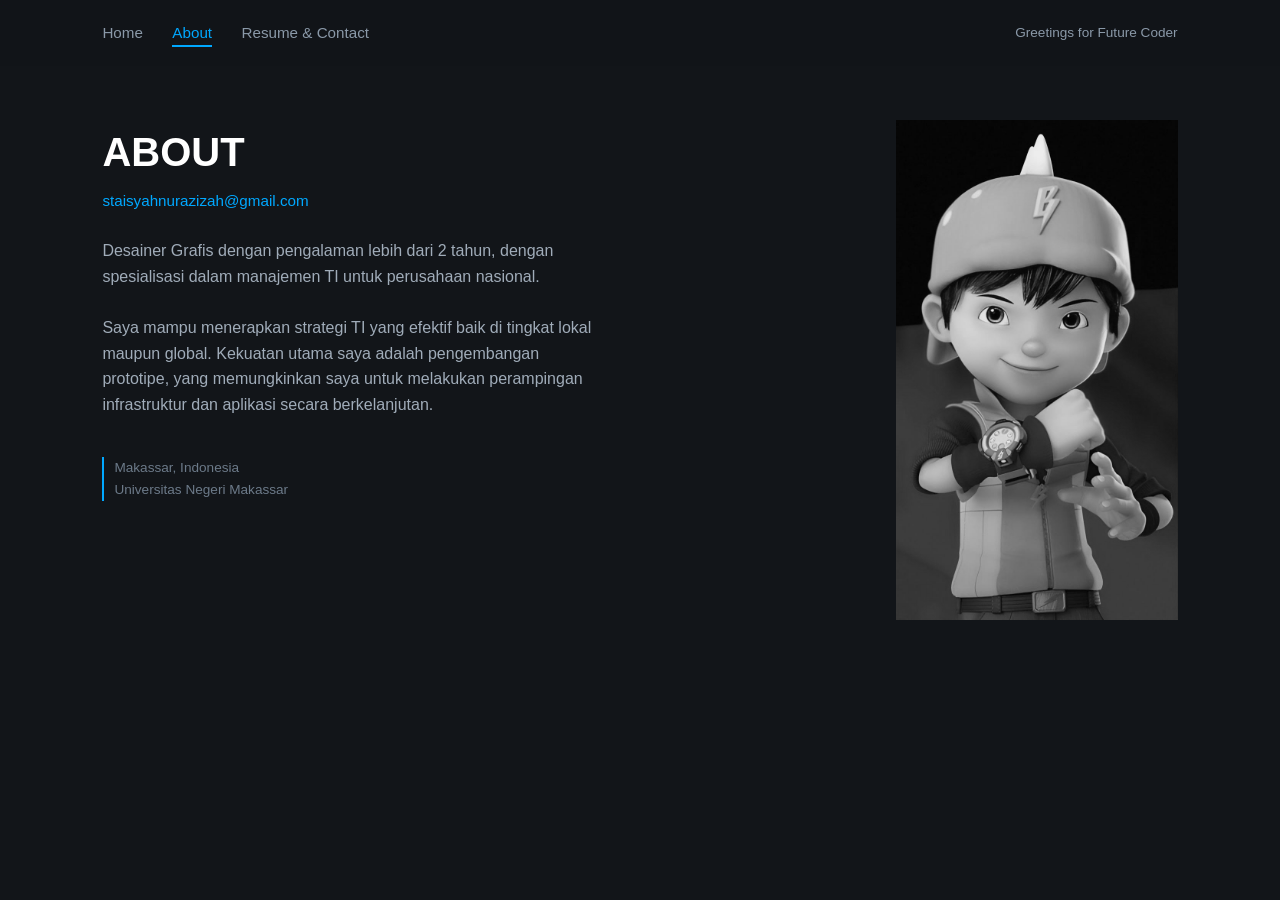
==== about.html @ e01c43ac "Commit pertama" ====
<!DOCTYPE html>
<html lang="id">
<head>
  <meta charset="UTF-8">
  <meta name="viewport" content="width=device-width, initial-scale=1.0">
  <title>About</title>
  <link rel="stylesheet" href="style.css">
</head>
<body>

  <header>
    <nav>
      <a href="index.html">Home</a>
      <a href="about.html" class="active">About</a>
      <a href="contact.html">Resume & Contact</a>
    </nav>
    <div class="komen">Greetings for Future Coder</div>
  </header>

  <main>
    <section class="about-container">
      <div class="about-content">
        <h2>ABOUT</h2>
        <a href="mailto:staisyahnurazizah@gmail.com" class="email-link">staisyahnurazizah@gmail.com</a>
        
        <p>Desainer Grafis dengan pengalaman lebih dari 2 tahun, dengan spesialisasi dalam manajemen TI untuk perusahaan nasional. <br><br>
        Saya mampu menerapkan strategi TI yang efektif baik di tingkat lokal maupun global. Kekuatan utama saya adalah pengembangan prototipe, yang memungkinkan saya untuk melakukan perampingan infrastruktur dan aplikasi secara berkelanjutan.</p>
        
        <div class="location">
          Makassar, Indonesia<br>
          Universitas Negeri Makassar
        </div>
      </div>

      <div class="about-image">
      <img src="Boboiboy.jpeg" alt="Foto Profile About" style="max-width: 420px; width: 100%; height: 500px; object-fit: cover; filter: grayscale(100%);">
    </div>
    </section>
  </main>

</body>
</html>
---- style.css ----
* {
  margin: 0;
  padding: 0;
  box-sizing: border-box;
  font-family: 'Segoe UI', Tahoma, Geneva, Verdana, sans-serif;
}

body {
  background-color: #121519;
  color: #e0e0e0;
  line-height: 1.6;
}

/* Header & Navigation */
header {
  display: flex;
  justify-content: space-between;
  align-items: center;
  padding: 20px 8%;
  background-color: rgba(18, 21, 25, 0.95);
  position: fixed;
  width: 100%;
  top: 0;
  z-index: 1000;
}

nav a {
  color: #8a99a8;
  text-decoration: none;
  margin-right: 25px;
  font-size: 0.95rem;
  transition: color 0.3s;
}

nav a:hover, 
nav a.active {
  color: #00a8ff;
  border-bottom: 2px solid #00a8ff;
  padding-bottom: 4px;
}

.komen {
  color: #8a99a8;
  font-size: 0.85rem;
}

/* Main Container */
main {
  margin-top: 80px;
  min-height: calc(100vh - 80px);
  padding: 40px 8%;
}

/* Hero Section (Home) */
.hero-container {
  display: flex;
  align-items: center;
  justify-content: space-between;
  min-height: 80vh;
  gap: 40px;
}

.hero-text {
  flex: 1;
  max-width: 550px;
}

.greeting {
  font-size: 1.5rem;
  color: #a0acb9;
  display: block;
  margin-bottom: 10px;
}

.hero-text h1 {
  font-size: 2.8rem;
  font-weight: 700;
  color: #ffffff;
  line-height: 1.2;
  margin-bottom: 8px;
}

.role {
  font-size: 1.3rem;
  font-weight: 600;
  color: #e0e0e0;
  margin-bottom: 25px;
}

.bio {
  color: #8a99a8;
  font-size: 0.95rem;
  line-height: 1.7;
  margin-bottom: 35px;
  max-width: 420px;
}

/* Link Underline Button */
.btn-underline {
  color: #ffffff;
  font-size: 1.2rem;
  font-weight: 600;
  text-decoration: none;
  border-bottom: 2px solid #ffffff;
  padding-bottom: 4px;
  transition: color 0.3s, border-color 0.3s;
}

.btn-underline:hover {
  color: #00a8ff;
  border-color: #00a8ff;
}

.hero-image {
  flex: 1;
  display: flex;
  justify-content: flex-end;
}

.hero-image img {
  width: 100%;
  max-width: 420px;
  height: auto;
  border-radius: 4px;
  object-fit: cover;
}

.about-container {
  display: flex;
  gap: 50px;
  align-items: flex-start;
}

.about-content {
  flex: 1;
}

.about-content h2 {
  font-size: 2.5rem;
  margin-bottom: 5px;
  color: #ffffff;
}

.about-content .email-link {
  color: #00a8ff;
  text-decoration: none;
  display: block;
  margin-bottom: 25px;
  font-size: 0.95rem;
}

.about-content p {
  color: #a0acb9;
  margin-bottom: 15px;
  max-width: 500px;
}

.location {
  margin-top: 40px;
  color: #6c7a89;
  font-size: 0.85rem;
  border-left: 2px solid #00a8ff;
  padding-left: 10px;
}

/* Skills & Experience Section (Contact / Resume Page) */
.grid-3-col {
  display: grid;
  grid-template-columns: repeat(auto-fit, minmax(280px, 1fr));
  gap: 40px;
  margin-top: 20px;
}

.section-title {
  font-size: 1.1rem;
  color: #ffffff;
  border-bottom: 1px solid #2a323d;
  padding-bottom: 8px;
  margin-bottom: 20px;
  text-transform: uppercase;
  letter-spacing: 1px;
}

.skill-item {
  margin-bottom: 15px;
}

.skill-info {
  display: flex;
  justify-content: space-between;
  font-size: 0.85rem;
  margin-bottom: 5px;
  color: #a0acb9;
}

.progress-bar {
  width: 100%;
  height: 6px;
  background-color: #222933;
  border-radius: 3px;
  position: relative;
}

.progress {
  height: 100%;
  background-color: #00a8ff;
  border-radius: 3px;
}

.progress::after {
  content: '';
  position: absolute;
  right: 0;
  top: -3px;
  width: 12px;
  height: 12px;
  background-color: #ffffff;
  border: 2px solid #00a8ff;
  border-radius: 50%;
}

/* Timeline */
.timeline-item {
  position: relative;
  padding-left: 30px;
  margin-bottom: 20px;
  border-left: 1px solid #2a323d;
}

.timeline-item::before {
  content: '';
  position: absolute;
  left: -6px;
  top: 0;
  width: 10px;
  height: 10px;
  border-radius: 50%;
  background-color: #00a8ff;
}

.timeline-item h4 {
  font-size: 0.95rem;
  color: #ffffff;
}

.timeline-item p {
  font-size: 0.85rem;
  color: #8a99a8;
}

.timeline-item .year {
  font-size: 0.75rem;
  color: #00a8ff;
}

/* Form Style for Contact */
form .form-group {
  margin-bottom: 15px;
}

form input, 
form textarea {
  width: 100%;
  padding: 10px;
  background-color: #1a2029;
  border: 1px solid #2a323d;
  color: #fff;
  border-radius: 4px;
}

form button {
  background-color: #00a8ff;
  color: #fff;
  border: none;
  padding: 10px 20px;
  border-radius: 20px;
  cursor: pointer;
}

/* Responsive Styles */
@media (max-width: 768px) {
  .hero-container {
    flex-direction: column-reverse;
    text-align: left;
  }
  .hero-text {
    max-width: 100%;
  }
  .bio {
    margin-left: auto;
    margin-right: auto;
  }
  .hero-image {
    justify-content: center;
  }
}
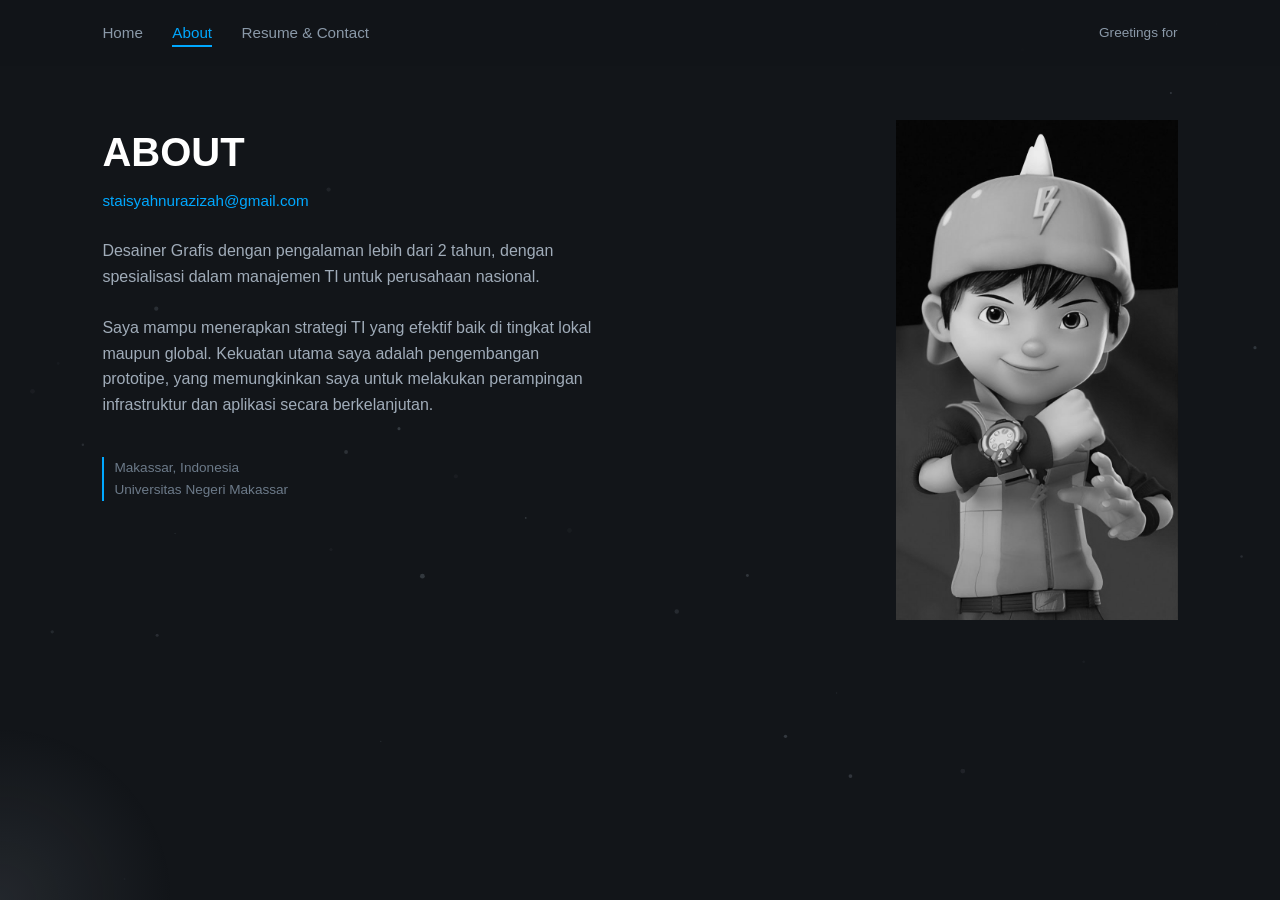
==== commit d729c05c: "penambahan JS" ====
--- a/about.html
+++ b/about.html
@@ -37,6 +37,6 @@
     </div>
     </section>
   </main>
-
+<script src="script.js"></script>
 </body>
 </html>
